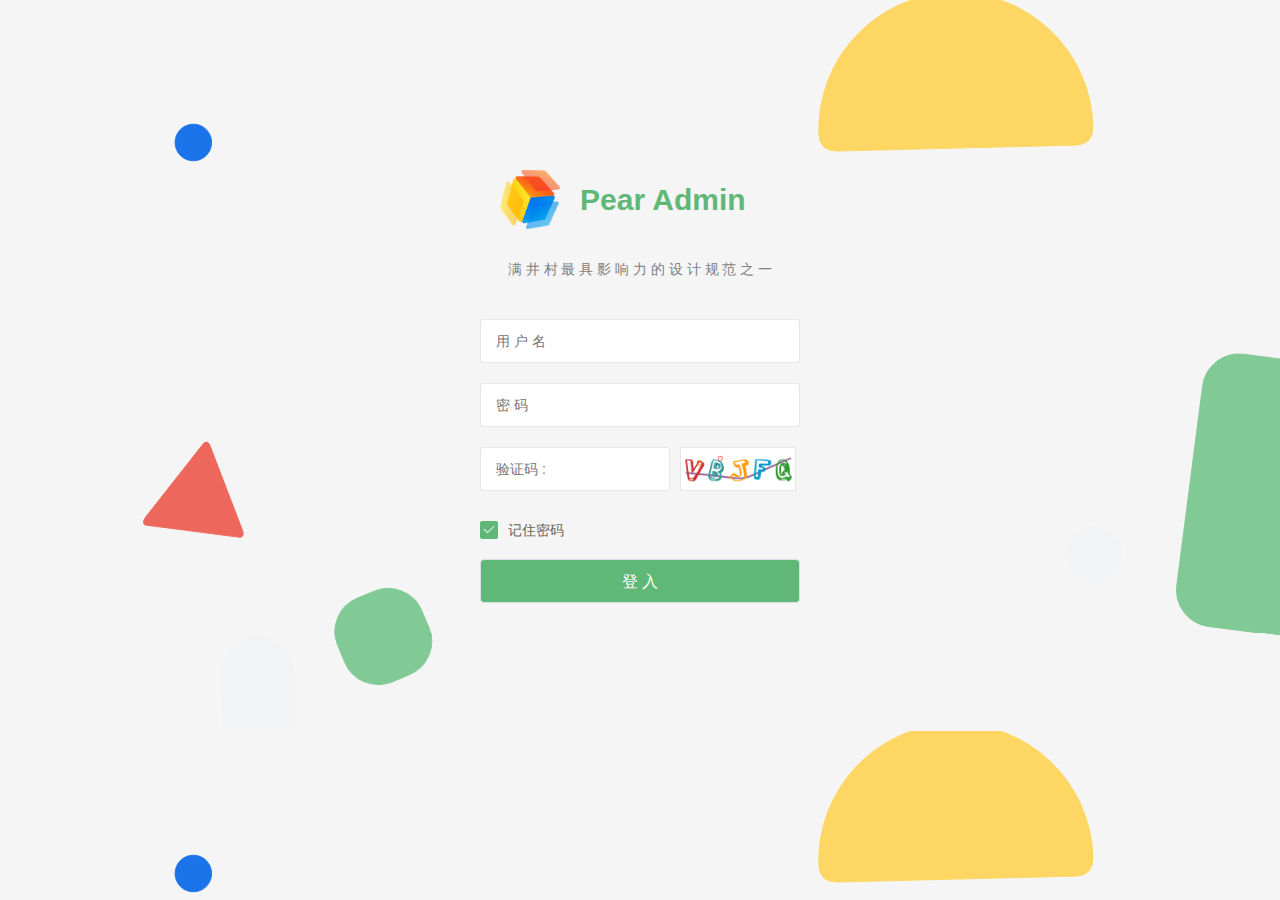
==== src/main/resources/static/login.html @ 4ec222fc "“init git commit -m “init" ====
<!DOCTYPE html>
<html>
	<head>
		<meta charset="utf-8">
		<title>Login Page</title>
		<link rel="stylesheet" href="component/pear/css/pear.css" />
		<link rel="stylesheet" href="admin/css/other/login.css" />
	</head>
    <!-- 代 码 结 构 -->
	<body background="admin/images/background2.svg" style="background-size: cover;">
		<form class="layui-form" action="javascript:void(0);">
			<div class="layui-form-item">
				<img class="logo" src="admin/images/logo.png" />
				<div class="title">Pear Admin</div>
				<div class="desc">
					满 井 村 最 具 影 响 力 的 设 计 规 范 之 一
				</div>
			</div>
			<div class="layui-form-item">
				<input name="username" lay-verify="required" placeholder="用 户 名" hover class="layui-input"  />
			</div>
			<div class="layui-form-item">
				<input name="password" lay-verify="required" placeholder="密 码" hover class="layui-input"  />
			</div>
			<div class="layui-form-item">
				<input placeholder="验证码 : "  hover class="code layui-input layui-input-inline"  />
				<img src="admin/images/captcha.gif" class="codeImage" />
			</div>
			<div class="layui-form-item">
				<input type="checkbox" name="" title="记住密码" lay-skin="primary" checked>
			</div>
			<div class="layui-form-item">
				<button class="pear-btn pear-btn-success login" lay-submit lay-filter="login">
					登 入
				</button>
			</div>
		</form>
		<!-- 资 源 引 入 -->
		<script src="component/layui/layui.js"></script>
		<script src="component/pear/pear.js"></script>
		<script src="js/site_config.js"></script>
		<script>
			layui.use(['form', 'element', 'jquery', 'button', 'popup'], function() {
				var form = layui.form;
				var element = layui.element;
				var button = layui.button;
				var popup = layui.popup;
				var $ = layui.jquery;
				
				form.on('submit(login)', function(data) {
					button.load({
						elem: '.login',
						time: 1500,
						done: function() {
							$.ajax({
								type:'post',
								url: config.api + '/sys/user/login',
								data:{
									username:data.field.username,
									password:data.field.password
								},
								success:function(res){
									console.log(res)
									if(res.success == true){
										popup.success(res.message, function() {
											location.href = "index.html"
										});
									}else{
										popup.failure(res.message);
									}
								}
							})
						}
					})
					return false;
				});
			})
		</script>
	</body>
</html>
---- src/main/resources/static/component/pear/css/pear.css ----
@import url("../../layui/css/layui.css");

@import url("pear-module/dtree/font/dtreefont.css");
@import url("pear-module/icon/iconfont.css");
@import url("pear-module/dtree/dtree.css");
@import url("pear-module/iconPicker.css");
@import url("pear-module/treetable.css");
@import url("pear-module/dropdown.css");
@import url("pear-module/loading.css");
@import url("pear-module/topBar.css");
@import url("pear-module/select.css");
@import url("pear-module/layout.css");
@import url("pear-module/notice.css");
@import url("pear-module/button.css");
@import url("pear-module/table.css");
@import url("pear-module/frame.css");
@import url("pear-module/menu.css");
@import url("pear-module/form.css");
@import url("pear-module/link.css");
@import url("pear-module/form.css");
@import url("pear-module/code.css");
@import url("pear-module/link.css");
@import url("pear-module/step.css");
@import url("pear-module/card.css");
@import url("pear-module/tab.css");
@import url("pear-module/tag.css");
---- src/main/resources/static/admin/css/other/login.css ----
.layui-form {
	width: 320px !important;
	margin: auto !important;
	margin-top: 160px !important;
}

.layui-form button {
	width: 100% !important;
	height: 44px !important;
	line-height: 44px !important;
	font-size: 16px !important;
	background-color: #5FB878 !important;
	font-weight: 550 !important;
}

.layui-form-checked[lay-skin=primary] i {
	border-color: #5FB878 !important;
	background-color: #5FB878 !important;
	color: #fff !important;
}

.layui-tab-content {
	margin-top: 15px !important;
	padding-left: 0px !important;
	padding-right: 0px !important;
}

.layui-form-item {
	margin-top: 20px !important;
}

.layui-input {
	height: 44px !important;
	line-height: 44px !important;
	padding-left: 15px !important;
	border-radius: 3px !important;
}

.layui-input:focus {
	box-shadow: 0px 0px 3px 1px #5FB878 !important;
}

.logo {
	width: 60px !important;
	margin-top: 10px !important;
	margin-bottom: 10px !important;
	margin-left: 20px !important;
}

.title {
	font-size: 30px !important;
	font-weight: 550 !important;
	margin-left: 20px !important;
	color: #5FB878 !important;
	display: inline-block !important;
	height: 60px !important;
	line-height: 60px !important;
	margin-top: 10px !important;
	position: absolute !important;
}

.desc {
	width: 100% !important;
	text-align: center !important;
	color: gray !important;
	height: 60px !important;
	line-height: 60px !important;
}

body {
	background-color: whitesmoke;
	height: 100%;
}

.code {
	margin-right: 13px;
	border: #e6e6e6 1px solid;
}

.codeImage {
	height: 42px;
	border: #e6e6e6 1px solid;
}
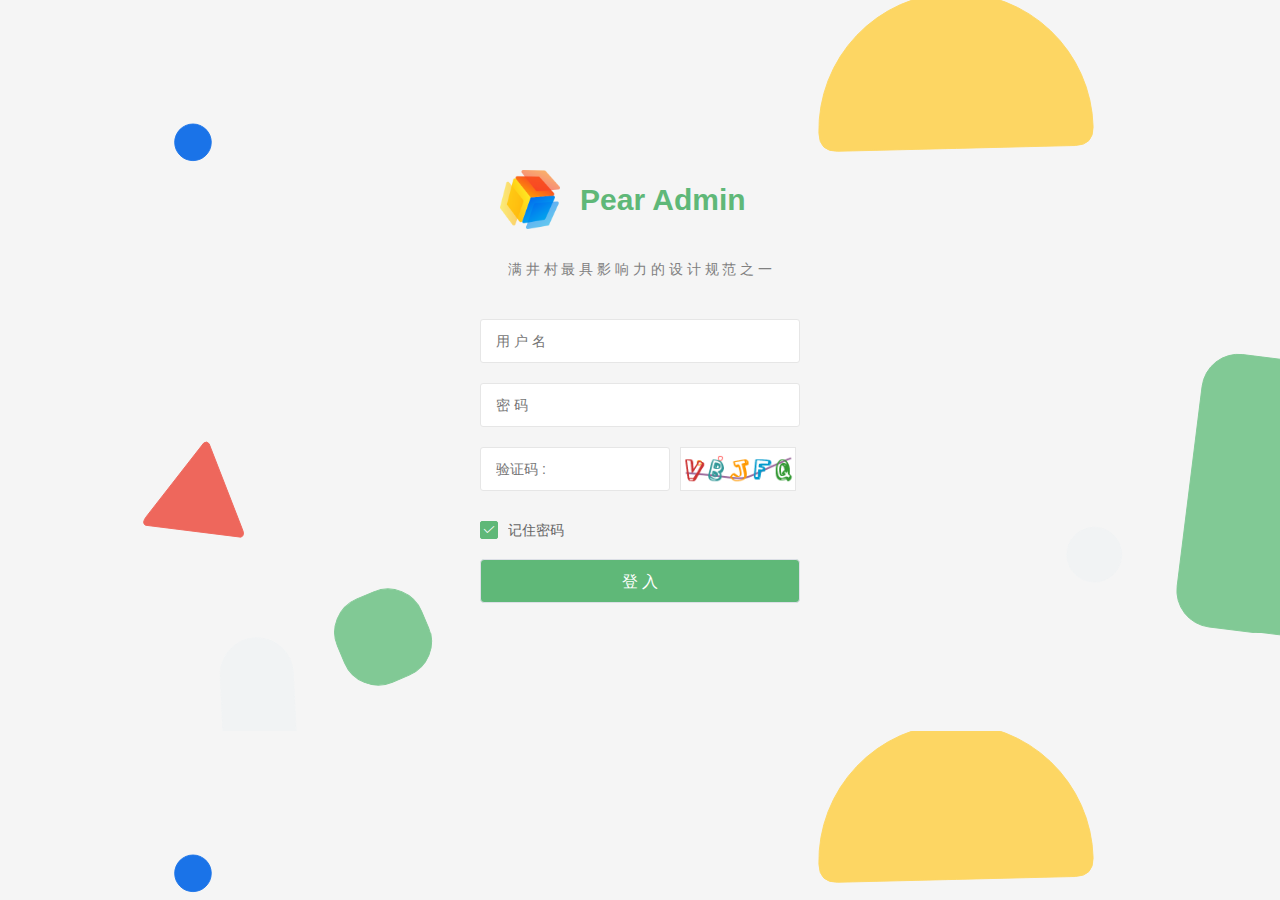
==== commit f8068dad: "用户注销" ====
--- a/src/main/resources/static/login.html
+++ b/src/main/resources/static/login.html
@@ -60,7 +60,6 @@
 									password:data.field.password
 								},
 								success:function(res){
-									console.log(res)
 									if(res.success == true){
 										popup.success(res.message, function() {
 											location.href = "index.html"
@@ -68,10 +67,11 @@
 									}else{
 										popup.failure(res.message);
 									}
+									localStorage.setItem("user",res)
 								}
 							})
 						}
-					})
+					});
 					return false;
 				});
 			})
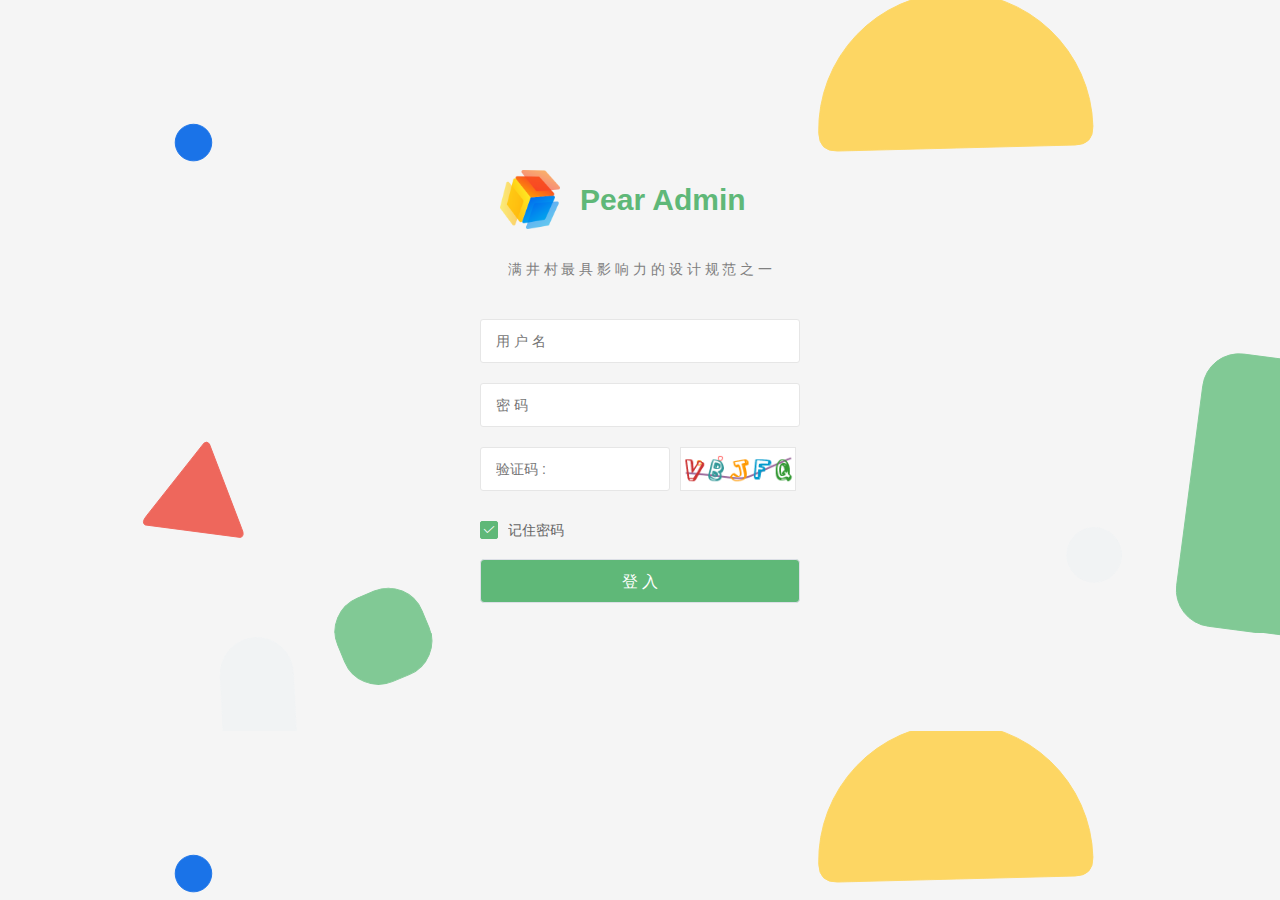
==== commit d87db9ee: "系统集成swagger2" ====
--- a/src/main/resources/static/login.html
+++ b/src/main/resources/static/login.html
@@ -54,7 +54,7 @@
 						done: function() {
 							$.ajax({
 								type:'post',
-								url: config.api + '/sys/user/login',
+								url: config.api + '/public/user/login',
 								data:{
 									username:data.field.username,
 									password:data.field.password
